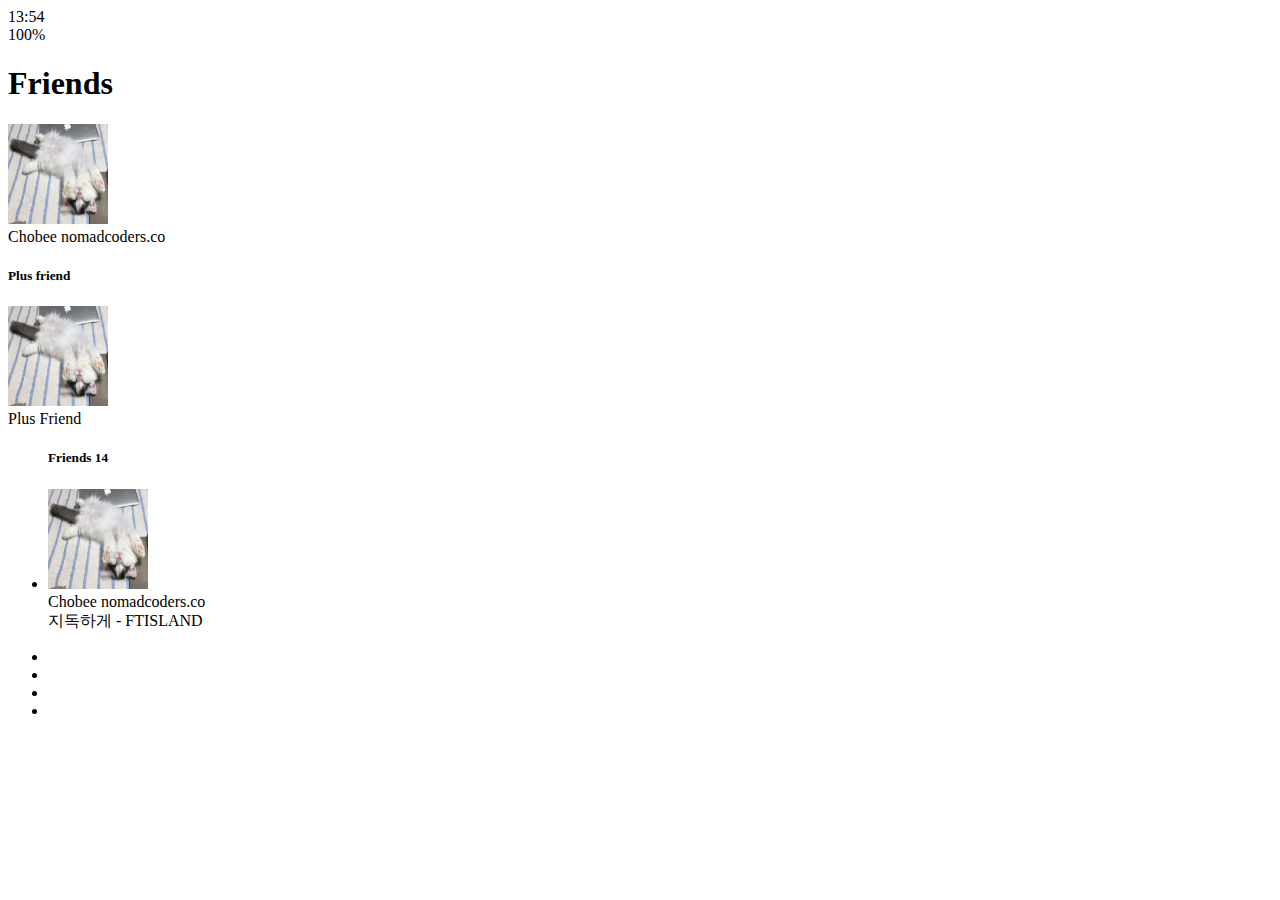
==== friends.html @ a360ffac "html 완료" ====
<!DOCTYPE html>
<html lang="en">

<head>
    <meta charset="UTF-8">
    <meta name="viewport" content="width=device-width, initial-scale=1.0">
    <link rel="stylesheet" href="https://use.fontawesome.com/releases/v5.13.0/css/all.css"
        integrity="sha384-Bfad6CLCknfcloXFOyFnlgtENryhrpZCe29RTifKEixXQZ38WheV+i/6YWSzkz3V" crossorigin="anonymous">
    <title>Friends | Kakao Clone</title>
</head>

<body>
    <div class="status-bar">
        <div class="status-bar__column">
            <span class="status-bar__clock">13:54</span>
        </div>
        <div class="status-bar__column">
            <i class="fas fa-clock"></i>
            <i class="fas fa-volume-mute"></i>
            <i class="fas fa-wifi"></i>
            <span class="ststus-bar__battery-level">100%</span>
            <i class="fas fa-battery-full"></i>
        </div>
    </div>
    <header class="header">
        <div class="header__header-column">
            <h1 class="header__title">Friends</h1>
        </div>
        <div class="header__header-column">
            <span class="header__icon">
                <i class="fas fa-search"></i>
            </span>
            <span class="header__icon">
                <i class="fas fa-cog"></i>
            </span>
        </div>
    </header>
    <main class="friends">
        <header class="friends__header">
            <div class="friends__friend friend friend--lg">
                <div class="friend__column">
                    <img src="images/avatar.jpg" width="100" height="100" class="g-avatar friend">
                    <div class="friend__content">
                        <span class="friend__name">
                            Chobee
                        </span>
                        <span class="friend_status">
                            nomadcoders.co
                        </span>
                    </div>
                </div>
            </div>
        </header>
        <div class="friends__plus">
            <h5 class="friends__title">Plus friend</h5>
            <div class="friends__friend friend">
                <div class="friend__column">
                    <img src="images/avatar.jpg" width="100" height="100" class="g-avatar friend">
                    <div class="friend__content">
                        <span class="friend__name">
                            Plus Friend
                        </span>
                    </div>
                </div>
            </div>
        </div>
        <ul class="friends__list">
            <h5 class="friends__title">Friends 14</h5>
            <li class="friends__friend friend friend--lg">
                <div class="friend__column">
                    <img src="images/avatar.jpg" width="100" height="100" class="g-avatar friend">
                    <div class="friend__content">
                        <span class="friend__name">
                            Chobee
                        </span>
                        <span class="friend_status">
                            nomadcoders.co
                        </span>
                    </div>
                </div>
                <div class="friend__column">
                    <div class="friend__now-listening">
                        <span>
                            지독하게 - FTISLAND
                        </span>
                        <i class="fas fa-play"></i>

                    </div>
                </div>
            </li>
        </ul>
    </main>
    <nav calss="nav">
        <ul class="nav__list">
            <li class="nav__list-item">
                <a href="friends.html" class="nav__list-link">
                    <i class="far fa-user"></i>
                </a>
            </li>
            <li class="nav__list-item">
                <a href="index.html" class="nav__list-link">
                    <i class="far fa-comment"></i>
                </a>
            </li>
            <li class="nav__list-item">
                <a href="find.html" class="nav__list-link">
                    <i class="fas fa-search"></i>
                </a>
            </li>
            <li class="nav__list-item">
                <a href="more.html" class="nav__list-link">
                    <i class="fas fa-ellipsis-h"></i>
                </a>
            </li>
        </ul>
    </nav>
</body>

</html>
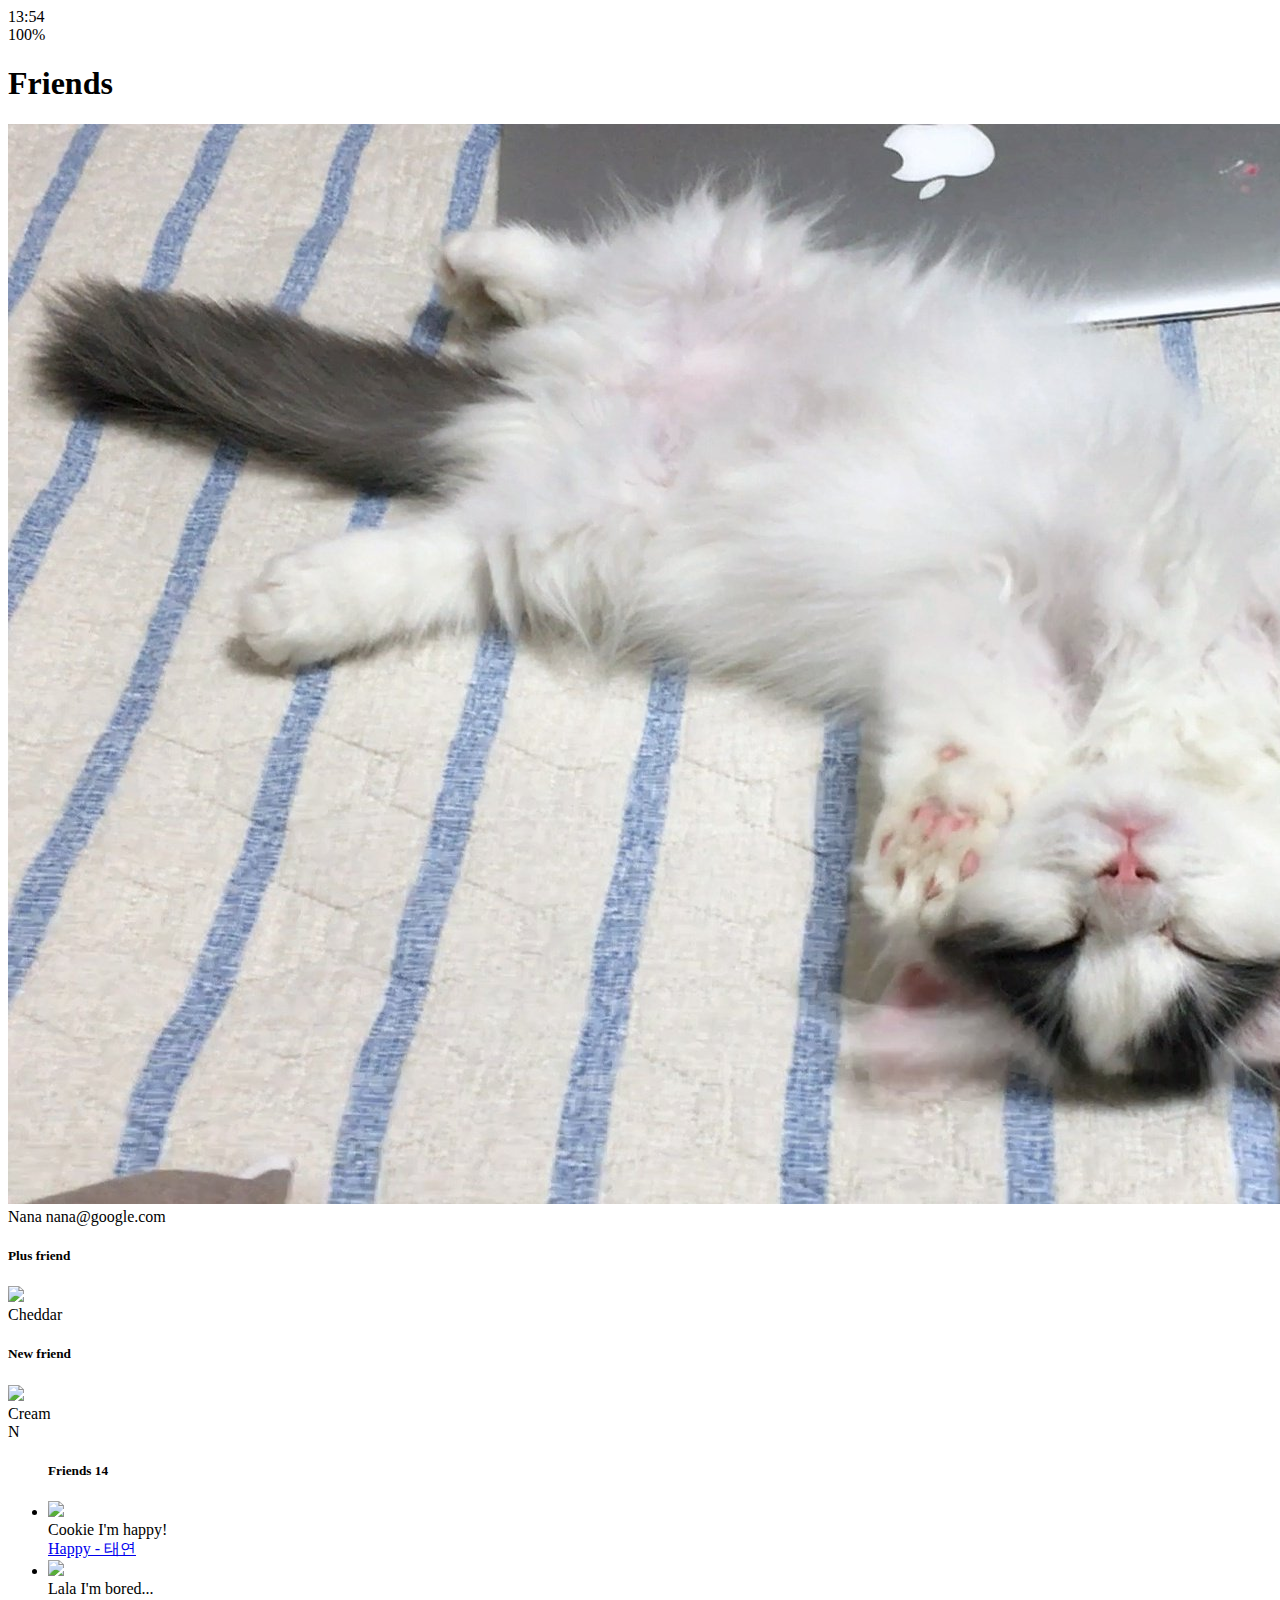
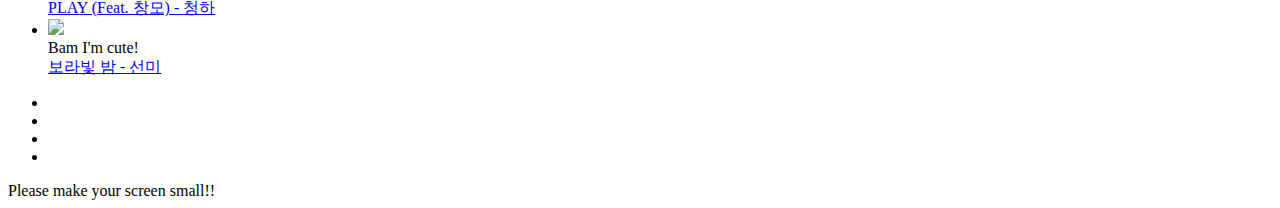
==== commit 0546df9d: "more element add" ====
--- a/friends.html
+++ b/friends.html
@@ -6,6 +6,7 @@
     <meta name="viewport" content="width=device-width, initial-scale=1.0">
     <link rel="stylesheet" href="https://use.fontawesome.com/releases/v5.13.0/css/all.css"
         integrity="sha384-Bfad6CLCknfcloXFOyFnlgtENryhrpZCe29RTifKEixXQZ38WheV+i/6YWSzkz3V" crossorigin="anonymous">
+    <link rel="stylesheet" href="css/styles.css" />
     <title>Friends | Kakao Clone</title>
 </head>
 
@@ -18,6 +19,7 @@
             <i class="fas fa-clock"></i>
             <i class="fas fa-volume-mute"></i>
             <i class="fas fa-wifi"></i>
+            <i class="fas fa-signal"></i>
             <span class="ststus-bar__battery-level">100%</span>
             <i class="fas fa-battery-full"></i>
         </div>
@@ -31,21 +33,28 @@
                 <i class="fas fa-search"></i>
             </span>
             <span class="header__icon">
+                <i class="fas fa-user-plus"></i>
+            </span>
+            <span class="header__icon">
+                <i class="fas fa-music"></i>
+            </span>
+            <span class="header__icon">
                 <i class="fas fa-cog"></i>
             </span>
         </div>
     </header>
+
     <main class="friends">
         <header class="friends__header">
-            <div class="friends__friend friend friend--lg">
+            <div class="friends__friend friend">
                 <div class="friend__column">
-                    <img src="images/avatar.jpg" width="100" height="100" class="g-avatar friend">
+                    <img src="images/avatar.jpg" class="g-avatar friend__avatar">
                     <div class="friend__content">
                         <span class="friend__name">
-                            Chobee
+                            Nana
                         </span>
-                        <span class="friend_status">
-                            nomadcoders.co
+                        <span class="friend__status">
+                            nana@google.com
                         </span>
                     </div>
                 </div>
@@ -55,10 +64,26 @@
             <h5 class="friends__title">Plus friend</h5>
             <div class="friends__friend friend">
                 <div class="friend__column">
-                    <img src="images/avatar.jpg" width="100" height="100" class="g-avatar friend">
+                    <img src="images/cheddar.jpg" class="friend__avatar">
                     <div class="friend__content">
                         <span class="friend__name">
-                            Plus Friend
+                            Cheddar
+                        </span>
+                    </div>
+                </div>
+            </div>
+        </div>
+        <div class="friends__new">
+            <h5 class="friends__title">New friend</h5>
+            <div class="friends__friend friend">
+                <div class="friend__column">
+                    <img src="images/golden.jpg" class="friend__avatar">
+                    <div class="friend__content new-content">
+                        <span class="friend__name">
+                            Cream
+                        </span>
+                        <span class="friend__new">
+                            <div class="new__badge">N</div>
                         </span>
                     </div>
                 </div>
@@ -68,29 +93,70 @@
             <h5 class="friends__title">Friends 14</h5>
             <li class="friends__friend friend friend--lg">
                 <div class="friend__column">
-                    <img src="images/avatar.jpg" width="100" height="100" class="g-avatar friend">
+                    <img src="images/cookie.jpg" class="friend__avatar">
                     <div class="friend__content">
-                        <span class="friend__name">
-                            Chobee
-                        </span>
-                        <span class="friend_status">
-                            nomadcoders.co
+                        <span class="friend__name">Cookie</span>
+                        <span class="friend__status">
+                            I'm happy!
                         </span>
                     </div>
                 </div>
                 <div class="friend__column">
                     <div class="friend__now-listening">
-                        <span>
-                            지독하게 - FTISLAND
+                        <a href="https://www.melon.com/song/detail.htm?songId=32572926" target="_blank">
+                            <span>
+                                Happy - 태연
+                                <i class="fas fa-play"></i>
+                            </span>
+                        </a>
+                    </div>
+                </div>
+            </li>
+            <li class="friends__friend friend friend--lg">
+                <div class="friend__column">
+                    <img src="images/lala.jpg" class="friend__avatar">
+                    <div class="friend__content">
+                        <span class="friend__name">Lala</span>
+                        <span class="friend__status">
+                            I'm bored...
                         </span>
-                        <i class="fas fa-play"></i>
-
+                    </div>
+                </div>
+                <div class="friend__column">
+                    <div class="friend__now-listening">
+                        <a href="https://www.melon.com/song/detail.htm?songId=32749031" target="_blank">
+                            <span>
+                                PLAY (Feat. 창모) - 청하
+                                <i class="fas fa-play"></i>
+                            </span>
+                        </a>
+                    </div>
+                </div>
+            </li>
+            <li class="friends__friend friend friend--lg">
+                <div class="friend__column">
+                    <img src="images/bam.jpg" class="friend__avatar">
+                    <div class="friend__content">
+                        <span class="friend__name">Bam</span>
+                        <span class="friend__status">
+                            I'm cute!
+                        </span>
+                    </div>
+                </div>
+                <div class="friend__column">
+                    <div class="friend__now-listening">
+                        <a href="https://www.melon.com/song/detail.htm?songId=32725022" target="_blank">
+                            <span>
+                                보라빛 밤 - 선미
+                                <i class="fas fa-play"></i>
+                            </span>
+                        </a>
                     </div>
                 </div>
             </li>
         </ul>
     </main>
-    <nav calss="nav">
+    <nav class="nav">
         <ul class="nav__list">
             <li class="nav__list-item">
                 <a href="friends.html" class="nav__list-link">
@@ -114,6 +180,9 @@
             </li>
         </ul>
     </nav>
+    <div class="bigScreen">
+        <span class="bigScreen__text">Please make your screen small!!</span>
+    </div>
 </body>
 
 </html>